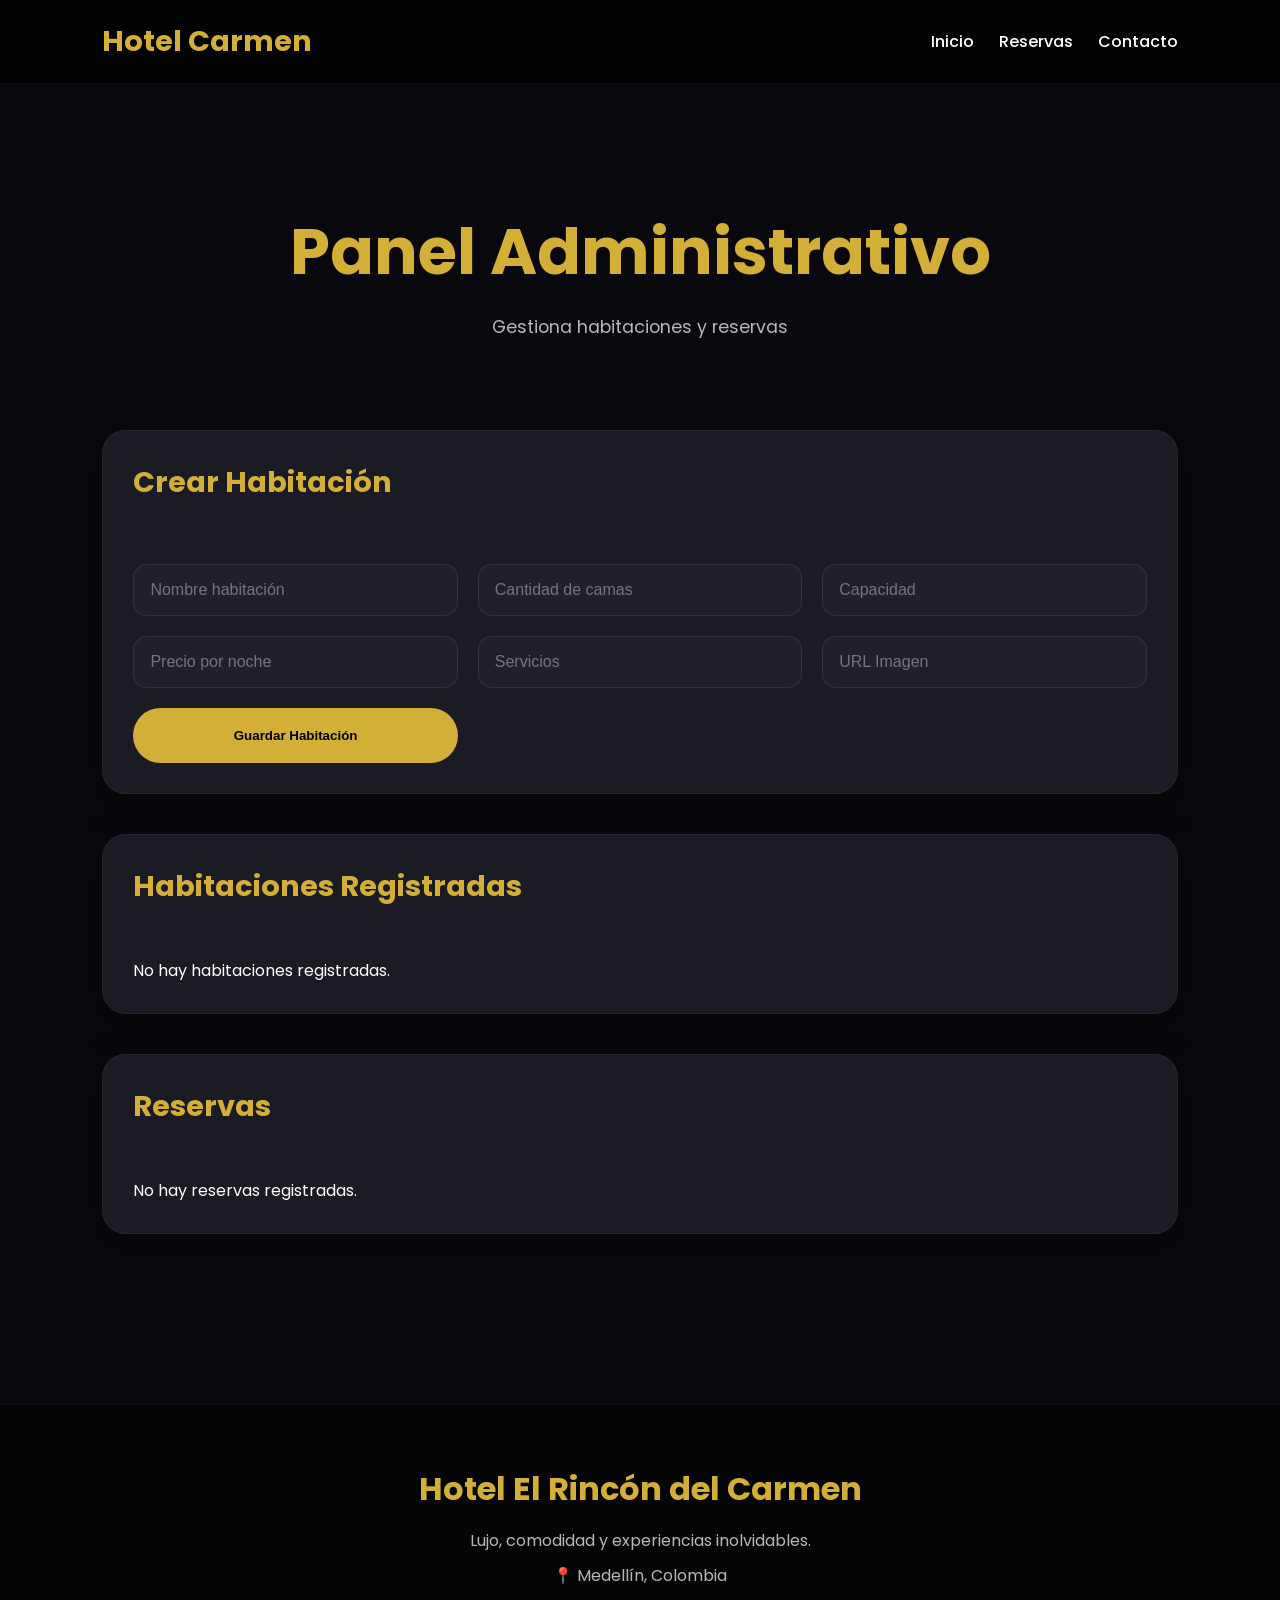
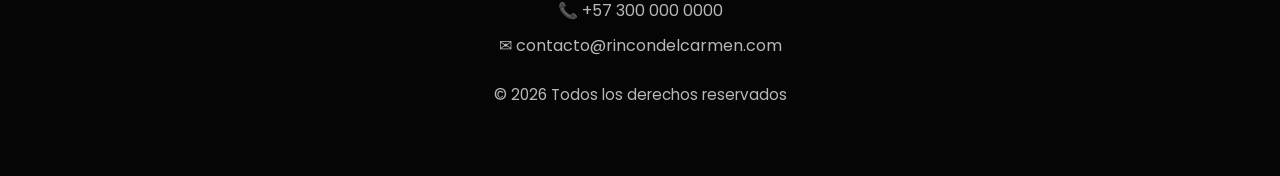
==== admin.html @ 0ad1e623 "Arreglos de errores" ====
<!DOCTYPE html>
<html lang="es">

<head>
  <meta charset="UTF-8">
  <meta name="viewport" content="width=device-width, initial-scale=1.0">
  <title>Admin | Hotel El Rincón del Carmen</title>

  <link rel="stylesheet" href="assets/css/global.css">
</head>

<body>

  <!-- NAVBAR -->
  <nav class="navbar">
    <a href="index.html" class="logo">Hotel Carmen</a>

    <div class="nav-links">
      <a href="index.html">Inicio</a>
      <a href="reservas.html">Reservas</a>
      <a href="contacto.html">Contacto</a>
    </div>
  </nav>

  <!-- ADMIN -->
  <section class="admin-dashboard">

    <div class="admin-header">
      <h1>Panel Administrativo</h1>
      <p>Gestiona habitaciones y reservas</p>
    </div>

    <!-- CREAR HABITACIÓN -->
    <div class="admin-card">
      <h2>Crear Habitación</h2>

      <form id="roomForm">

        <input type="text" id="name" placeholder="Nombre habitación" required>
        <input type="number" id="beds" placeholder="Cantidad de camas" required>
        <input type="number" id="capacity" placeholder="Capacidad" required>
        <input type="number" id="price" placeholder="Precio por noche" required>
        <input type="text" id="services" placeholder="Servicios" required>
        <input type="url" id="image" placeholder="URL Imagen" required>

        <button type="submit">Guardar Habitación</button>

      </form>
    </div>

    <!-- HABITACIONES -->
    <div class="admin-card">
      <h2>Habitaciones Registradas</h2>
      <div class="admin-room-list" id="roomList"></div>
    </div>

    <!-- RESERVAS -->
    <div class="admin-card">
      <h2>Reservas</h2>
      <div class="reservation-list" id="reservationList"></div>
    </div>

  </section>

  <app-footer></app-footer>

  <script>
    const roomForm = document.getElementById("roomForm");
    const roomList = document.getElementById("roomList");
    const reservationList = document.getElementById("reservationList");

    let rooms = JSON.parse(localStorage.getItem("rooms")) || [];
    let reservations = JSON.parse(localStorage.getItem("reservations")) || [];

    renderRooms();
    renderReservations();

    roomForm.addEventListener("submit", (e) => {
      e.preventDefault();

      const room = {
        id: Date.now(),
        name: document.getElementById("name").value.trim(),
        beds: Number(document.getElementById("beds").value),
        capacity: Number(document.getElementById("capacity").value),
        price: Number(document.getElementById("price").value),
        services: document.getElementById("services").value.trim(),
        image: document.getElementById("image").value.trim()
      };

      rooms.push(room);
      localStorage.setItem("rooms", JSON.stringify(rooms));

      renderRooms();
      roomForm.reset();
    });

    function renderRooms() {
      if (rooms.length === 0) {
        roomList.innerHTML = "<p>No hay habitaciones registradas.</p>";
        return;
      }

      roomList.innerHTML = rooms.map(room => `
        <div class="admin-room-card">
          <img src="${room.image}" alt="${room.name}">

          <div class="admin-room-info">
            <h3>${room.name}</h3>
            <p>Camas: ${room.beds}</p>
            <p>Personas: ${room.capacity}</p>
            <p>Precio: $${room.price}</p>
            <p>${room.services}</p>

            <div class="admin-buttons">
              <button class="delete-btn" onclick="deleteRoom(${room.id})">
                Eliminar
              </button>
            </div>
          </div>
        </div>
      `).join("");
    }

    function deleteRoom(id) {
      const confirmDelete = confirm("¿Seguro que quieres eliminar esta habitación?");
      if (!confirmDelete) return;

      rooms = rooms.filter(room => room.id !== id);
      localStorage.setItem("rooms", JSON.stringify(rooms));
      renderRooms();
    }

    function renderReservations() {
      if (reservations.length === 0) {
        reservationList.innerHTML = "<p>No hay reservas registradas.</p>";
        return;
      }

      reservationList.innerHTML = reservations.map(reservation => `
        <div class="reservation-card">
          <div class="admin-room-info">
            <h3>Reserva</h3>
            <p>Habitación: ${reservation.roomName}</p>
            <p>Cliente: ${reservation.user}</p>
            <p>Fecha: ${reservation.date}</p>
          </div>
        </div>
      `).join("");
    }
  </script>
  
  <script
    type="module"
    src="assets/components/navbar.js"
  ></script>
    <script
        type="module"
        src="assets/components/footer.js"
    ></script>
</body>

</html>
---- assets/css/global.css ----
@import url('https://fonts.googleapis.com/css2?family=Poppins:wght@300;400;500;600;700;800&display=swap');

*{
  margin:0;
  padding:0;
  box-sizing:border-box;
}

:root{

  --gold:#d4af37;
  --gold-light:#f4d675;

  --dark:#09090d;
  --dark-light:#14141c;
  --dark-card:#1b1b24;

  --white:#ffffff;
  --gray:#b8b8b8;

  --shadow:
  0 10px 30px rgba(0,0,0,.35);

  --transition:.3s ease;
}

html{
  scroll-behavior:smooth;
}

body{

  font-family:'Poppins',sans-serif;

  background:var(--dark);

  color:var(--white);

  overflow-x:hidden;
}

/* =========================
   SCROLLBAR
========================= */

::-webkit-scrollbar{
  width:10px;
}

::-webkit-scrollbar-track{
  background:#111;
}

::-webkit-scrollbar-thumb{
  background:var(--gold);
  border-radius:20px;
}

/* =========================
   GLOBAL
========================= */

img{
  width:100%;
  display:block;
}

a{
  text-decoration:none;
}

button{
  border:none;
  outline:none;
  cursor:pointer;
}

.section{
  padding:90px 8%;
}

.section-title{

  text-align:center;

  margin-bottom:60px;
}

.section-title h2{

  font-size:3rem;

  color:var(--gold);

  margin-bottom:15px;
}

.section-title p{

  color:var(--gray);

  max-width:700px;

  margin:auto;

  line-height:1.7;
}

/* =========================
   NAVBAR
========================= */

.navbar{

  position:sticky;

  top:0;

  z-index:1000;

  display:flex;

  justify-content:space-between;

  align-items:center;

  padding:20px 8%;

  background:
  rgba(0,0,0,.75);

  backdrop-filter:blur(14px);

  border-bottom:
  1px solid rgba(255,255,255,.06);
}

.logo{

  color:var(--gold);

  font-size:1.8rem;

  font-weight:700;
}

.nav-links{

  display:flex;

  align-items:center;

  gap:25px;
}

.nav-links a{

  color:var(--white);

  font-weight:500;

  transition:var(--transition);
}

.nav-links a:hover{

  color:var(--gold);
}

/* =========================
   HERO
========================= */

.hero{

  min-height:100vh;

  display:flex;

  justify-content:center;

  align-items:center;

  text-align:center;

  padding:20px;

  background:
  linear-gradient(
    rgba(0,0,0,.65),
    rgba(0,0,0,.82)
  ),

  url('https://images.unsplash.com/photo-1566073771259-6a8506099945?q=80&w=2070&auto=format&fit=crop')
  center/cover no-repeat;
}

.overlay{

  max-width:850px;

  margin:auto;

  display:flex;

  flex-direction:column;

  justify-content:center;

  align-items:center;
}

.overlay h1{

  font-size:5rem;

  color:var(--gold);

  margin-bottom:25px;

  line-height:1.1;
}

.overlay p{

  color:var(--gray);

  font-size:1.2rem;

  margin-bottom:35px;

  line-height:1.8;
}

/* =========================
   BUTTONS
========================= */

.btn,
button{

  background:var(--gold);

  color:black;

  padding:15px 32px;

  border-radius:40px;

  font-weight:700;

  transition:var(--transition);
}

.btn{

  display:inline-block;
}

.btn:hover,
button:hover{

  transform:translateY(-4px);

  box-shadow:
  0 12px 25px rgba(212,175,55,.35);
}

/* =========================
   GRID
========================= */

.grid{

  display:grid;

  grid-template-columns:
  repeat(auto-fit,minmax(320px,1fr));

  gap:35px;
}

/* =========================
   CARDS
========================= */

.card,
.room-card,
.admin-card{

  background:var(--dark-card);

  border-radius:24px;

  overflow:hidden;

  border:
  1px solid rgba(255,255,255,.05);

  box-shadow:var(--shadow);

  transition:var(--transition);

  display:flex;

  flex-direction:column;
}

.card:hover,
.room-card:hover,
.admin-card:hover{

  transform:translateY(-8px);

  border-color:var(--gold);
}

/* =========================
   ROOM IMAGE
========================= */

.room-image{

  width:100%;

  height:260px;

  overflow:hidden;

  background:#111;
}

.room-image img{

  width:100%;

  height:100%;

  object-fit:cover;

  transition:.5s;
}

.card:hover .room-image img{

  transform:scale(1.08);
}

/* =========================
   CARD CONTENT
========================= */

.card-content{

  padding:28px;

  display:flex;

  flex-direction:column;

  flex:1;
}

.card-content h3{

  color:var(--gold);

  font-size:1.9rem;

  margin-bottom:18px;
}

.card-content p{

  color:var(--gray);

  line-height:1.7;

  margin-bottom:12px;
}

.card-content h4{

  margin-top:auto;

  margin-bottom:20px;

  font-size:1.8rem;

  color:white;
}

.card-content button{

  width:100%;
}

/* =========================
   SERVICES
========================= */

.services{

  background:var(--dark-light);
}

.service-card{

  text-align:center;
}

.service-card .card-content{

  align-items:center;
}

.service-card h3{

  margin-bottom:15px;
}

/* =========================
   FORMS
========================= */

form{

  display:grid;

  grid-template-columns:
  repeat(auto-fit,minmax(220px,1fr));

  gap:20px;

  margin-top:35px;
}

input,
select{

  width:100%;

  padding:16px;

  border-radius:14px;

  border:
  1px solid rgba(255,255,255,.08);

  background:#20202b;

  color:white;

  font-size:1rem;
}

input:focus,
select:focus{

  outline:none;

  border-color:var(--gold);
}

/* =========================
   RESERVAS
========================= */

#availableRooms{

  display:grid;

  grid-template-columns:
  repeat(auto-fit,minmax(340px,1fr));

  gap:35px;

  margin-top:50px;
}

/* =========================
   AUTH
========================= */

.auth{

  min-height:100vh;

  display:flex;

  justify-content:center;

  align-items:center;

  padding:20px;

  background:
  linear-gradient(
    rgba(0,0,0,.75),
    rgba(0,0,0,.85)
  ),

  url('https://images.unsplash.com/photo-1582719508461-905c673771fd?q=80&w=1974&auto=format&fit=crop')
  center/cover no-repeat;
}

.auth-container{

  width:100%;

  max-width:500px;

  background:
  rgba(20,20,28,.95);

  padding:45px;

  border-radius:25px;

  backdrop-filter:blur(15px);

  border:
  1px solid rgba(255,255,255,.06);

  box-shadow:
  0 15px 40px rgba(0,0,0,.45);
}

.auth-container h1{

  text-align:center;

  color:var(--gold);

  margin-bottom:30px;

  font-size:2.4rem;
}

.auth form{

  display:flex;

  flex-direction:column;

  gap:18px;
}

.auth button{

  width:100%;
}

.auth-link{

  text-align:center;

  margin-top:20px;
}

.auth-link a{

  color:var(--gold);

  font-weight:600;
}

/* =========================
   CONTACT
========================= */

.contact-box{

  background:var(--dark-card);

  padding:40px;

  border-radius:24px;

  box-shadow:var(--shadow);

  margin-top:40px;
}

.contact-box p{

  color:var(--gray);

  margin-bottom:18px;

  line-height:1.7;
}

/* =========================
   ADMIN PREMIUM
========================= */

.admin-dashboard{

  padding:120px 8% 80px;

  min-height:100vh;
}

.admin-header{

  text-align:center;

  margin-bottom:50px;
}

.admin-header h1{

  font-size:4rem;

  color:var(--gold);

  margin-bottom:15px;
}

.admin-header p{

  color:var(--gray);

  font-size:1.1rem;
}

.admin-card{

  padding:30px;
}

.admin-card h2{

  color:var(--gold);

  margin-bottom:25px;

  font-size:1.8rem;
}

.admin-room-list,
.reservation-list{

  display:grid;

  grid-template-columns:
  repeat(auto-fit,minmax(300px,1fr));

  gap:25px;

  margin-top:25px;
}

.admin-room-card,
.reservation-card{

  background:var(--dark-light);

  border-radius:22px;

  overflow:hidden;

  border:
  1px solid rgba(255,255,255,.05);

  transition:var(--transition);

  box-shadow:var(--shadow);
}

.admin-room-card:hover,
.reservation-card:hover{

  transform:translateY(-6px);

  border-color:var(--gold);
}

.admin-room-card img{

  width:100%;

  height:220px;

  object-fit:cover;
}

.admin-room-info{

  padding:22px;
}

.admin-room-info h3{

  color:var(--gold);

  margin-bottom:12px;

  font-size:1.6rem;
}

.admin-room-info p,
.reservation-card p{

  color:var(--gray);

  margin-bottom:10px;

  line-height:1.6;
}

.admin-buttons{

  display:flex;

  gap:15px;

  margin-top:20px;
}

.delete-btn{

  background:#ff4d6d;

  color:white;
}

.empty{

  color:var(--gray);

  text-align:center;

  margin-top:15px;
}

/* =========================
   FOOTER
========================= */

.footer{

  background:#050505;

  padding:60px 8%;

  margin-top:90px;

  border-top:
  1px solid rgba(255,255,255,.05);
}

.footer-content{

  text-align:center;
}

.footer-content h3{

  color:var(--gold);

  margin-bottom:15px;

  font-size:2rem;
}

.footer-content p{

  color:var(--gray);

  margin-bottom:10px;
}

.footer-copy{

  margin-top:25px;

  font-size:.95rem;
}

/* =========================
   RESPONSIVE
========================= */

@media(max-width:992px){

  .overlay h1{

    font-size:3.5rem;
  }
}

@media(max-width:768px){

  .navbar{

    flex-direction:column;

    gap:20px;
  }

  .nav-links{

    flex-wrap:wrap;

    justify-content:center;
  }

  .overlay h1{

    font-size:2.8rem;
  }

  .overlay p{

    font-size:1rem;
  }

  .section{

    padding:70px 6%;
  }

  form{

    grid-template-columns:1fr;
  }

  #availableRooms{

    grid-template-columns:1fr;
  }

  .admin-header h1{

    font-size:2.7rem;
  }

  .admin-dashboard{

    padding:100px 6% 60px;
  }
}

@media(max-width:480px){

  .overlay h1{

    font-size:2.2rem;
  }

  .section-title h2{

    font-size:2.1rem;
  }

  .card-content{

    padding:22px;
  }

  .room-image{

    height:220px;
  }
}
/* =========================
   FIX ADMIN LAYOUT
========================= */

.admin-dashboard{

  width:100%;

  display:flex;

  flex-direction:column;

  gap:40px;
}

.admin-card{

  width:100%;
}

.admin-card form{

  display:grid;

  grid-template-columns:
  repeat(auto-fit,minmax(250px,1fr));

  gap:20px;
}

.admin-card button{

  height:55px;
}

.admin-room-list,
.reservation-list{

  width:100%;

  display:grid;

  grid-template-columns:
  repeat(auto-fit,minmax(320px,1fr));

  gap:30px;
}

.admin-room-card{

  display:flex;

  flex-direction:column;

  overflow:hidden;
}

.admin-room-card img{

  width:100%;

  height:240px;

  object-fit:cover;

  background:#111;
}

.admin-room-info{

  display:flex;

  flex-direction:column;

  gap:10px;
}

.admin-room-info h3{

  font-size:1.7rem;
}

.admin-room-info p{

  margin:0;
}

.admin-buttons{

  margin-top:20px;
}

.delete-btn{

  width:100%;
}

@media(max-width:768px){

  .admin-card form{

    grid-template-columns:1fr;
  }

  .admin-room-list,
  .reservation-list{

    grid-template-columns:1fr;
  }
}
/* =========================
   CONTACT PREMIUM
========================= */

.contact-hero{

  min-height:60vh;

  display:flex;

  justify-content:center;

  align-items:center;

  text-align:center;

  padding:20px;

  background:
  linear-gradient(
    rgba(0,0,0,.65),
    rgba(0,0,0,.75)
  ),

  url('https://images.unsplash.com/photo-1566073771259-6a8506099945?q=80&w=2070&auto=format&fit=crop')
  center/cover no-repeat;
}

.contact-overlay h1{

  font-size:4.5rem;

  color:var(--gold);

  margin-bottom:20px;
}

.contact-overlay p{

  color:var(--gray);

  font-size:1.2rem;
}

.contact-grid{

  display:grid;

  grid-template-columns:
  repeat(auto-fit,minmax(350px,1fr));

  gap:35px;

  margin-top:50px;
}

.contact-box{

  background:var(--dark-card);

  padding:40px;

  border-radius:24px;

  border:
  1px solid rgba(255,255,255,.05);

  box-shadow:var(--shadow);
}

.contact-box h3{

  color:var(--gold);

  margin-bottom:15px;

  margin-top:20px;
}

.contact-box p{

  color:var(--gray);

  line-height:1.8;
}

.contact-form{

  display:flex;

  flex-direction:column;

  gap:18px;

  margin-top:25px;
}

.contact-form textarea{

  min-height:150px;

  resize:none;

  padding:16px;

  border-radius:14px;

  border:
  1px solid rgba(255,255,255,.08);

  background:#20202b;

  color:white;

  font-size:1rem;
}

.contact-form textarea:focus{

  outline:none;

  border-color:var(--gold);
}

.map-container{

  width:100%;

  height:450px;

  border-radius:25px;

  overflow:hidden;

  box-shadow:var(--shadow);
}

.map-container iframe{

  width:100%;

  height:100%;

  border:none;
}

@media(max-width:768px){

  .contact-overlay h1{

    font-size:2.8rem;
  }

  .contact-grid{

    grid-template-columns:1fr;
  }
}
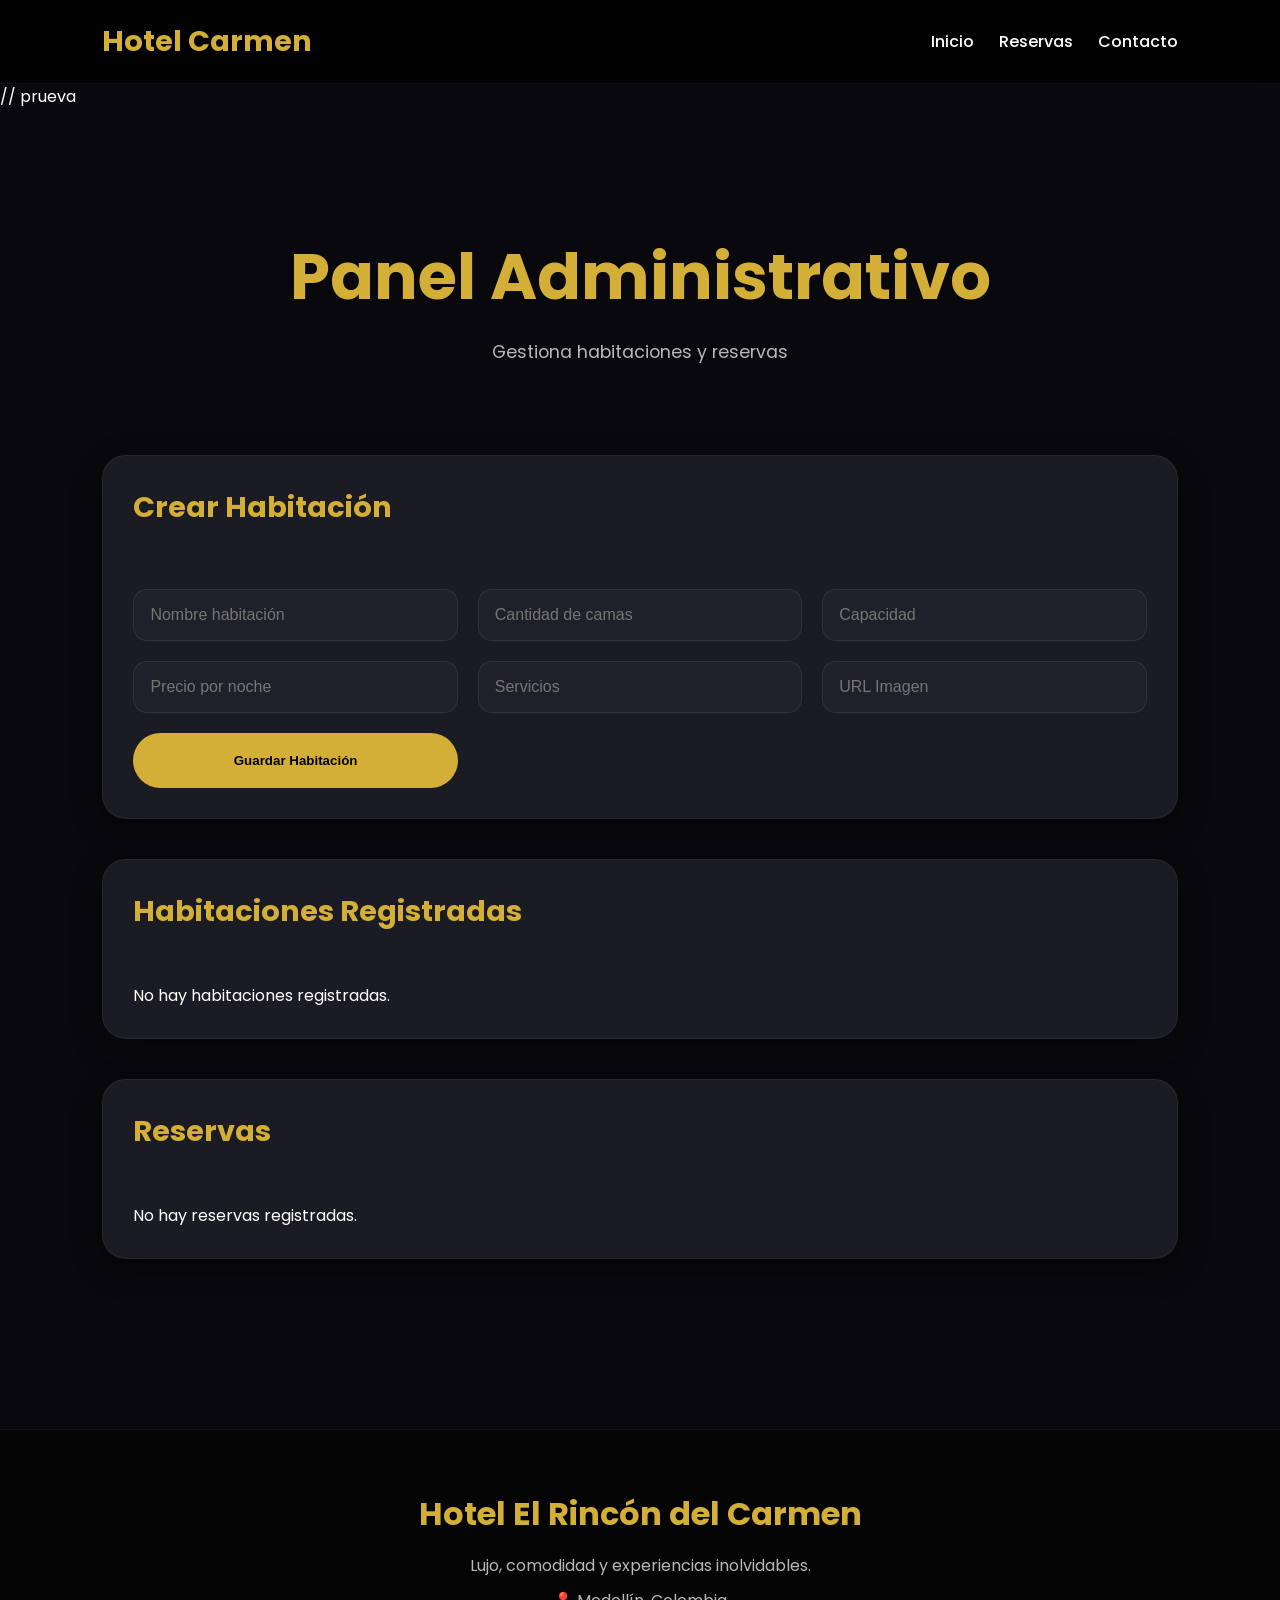
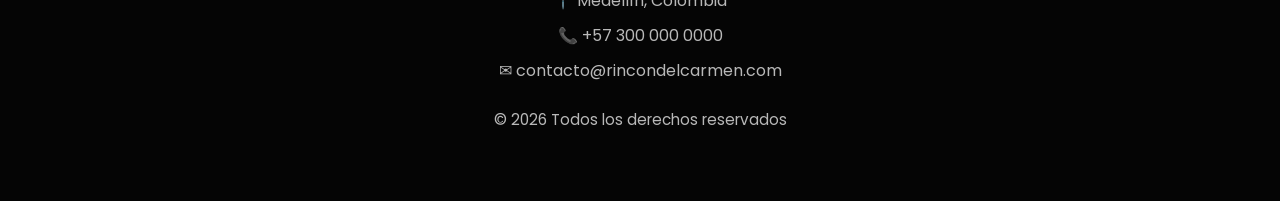
==== commit d4ab5616: "prueva" ====
--- a/admin.html
+++ b/admin.html
@@ -21,6 +21,7 @@
       <a href="contacto.html">Contacto</a>
     </div>
   </nav>
+  // prueva
 
   <!-- ADMIN -->
   <section class="admin-dashboard">
--- a/assets/css/global.css
+++ b/assets/css/global.css
@@ -9,7 +9,7 @@
 :root{
 
   --gold:#d4af37;
-  --gold-light:#f4d675;
+  --gold-light:#f8d76b;
 
   --dark:#09090d;
   --dark-light:#14141c;
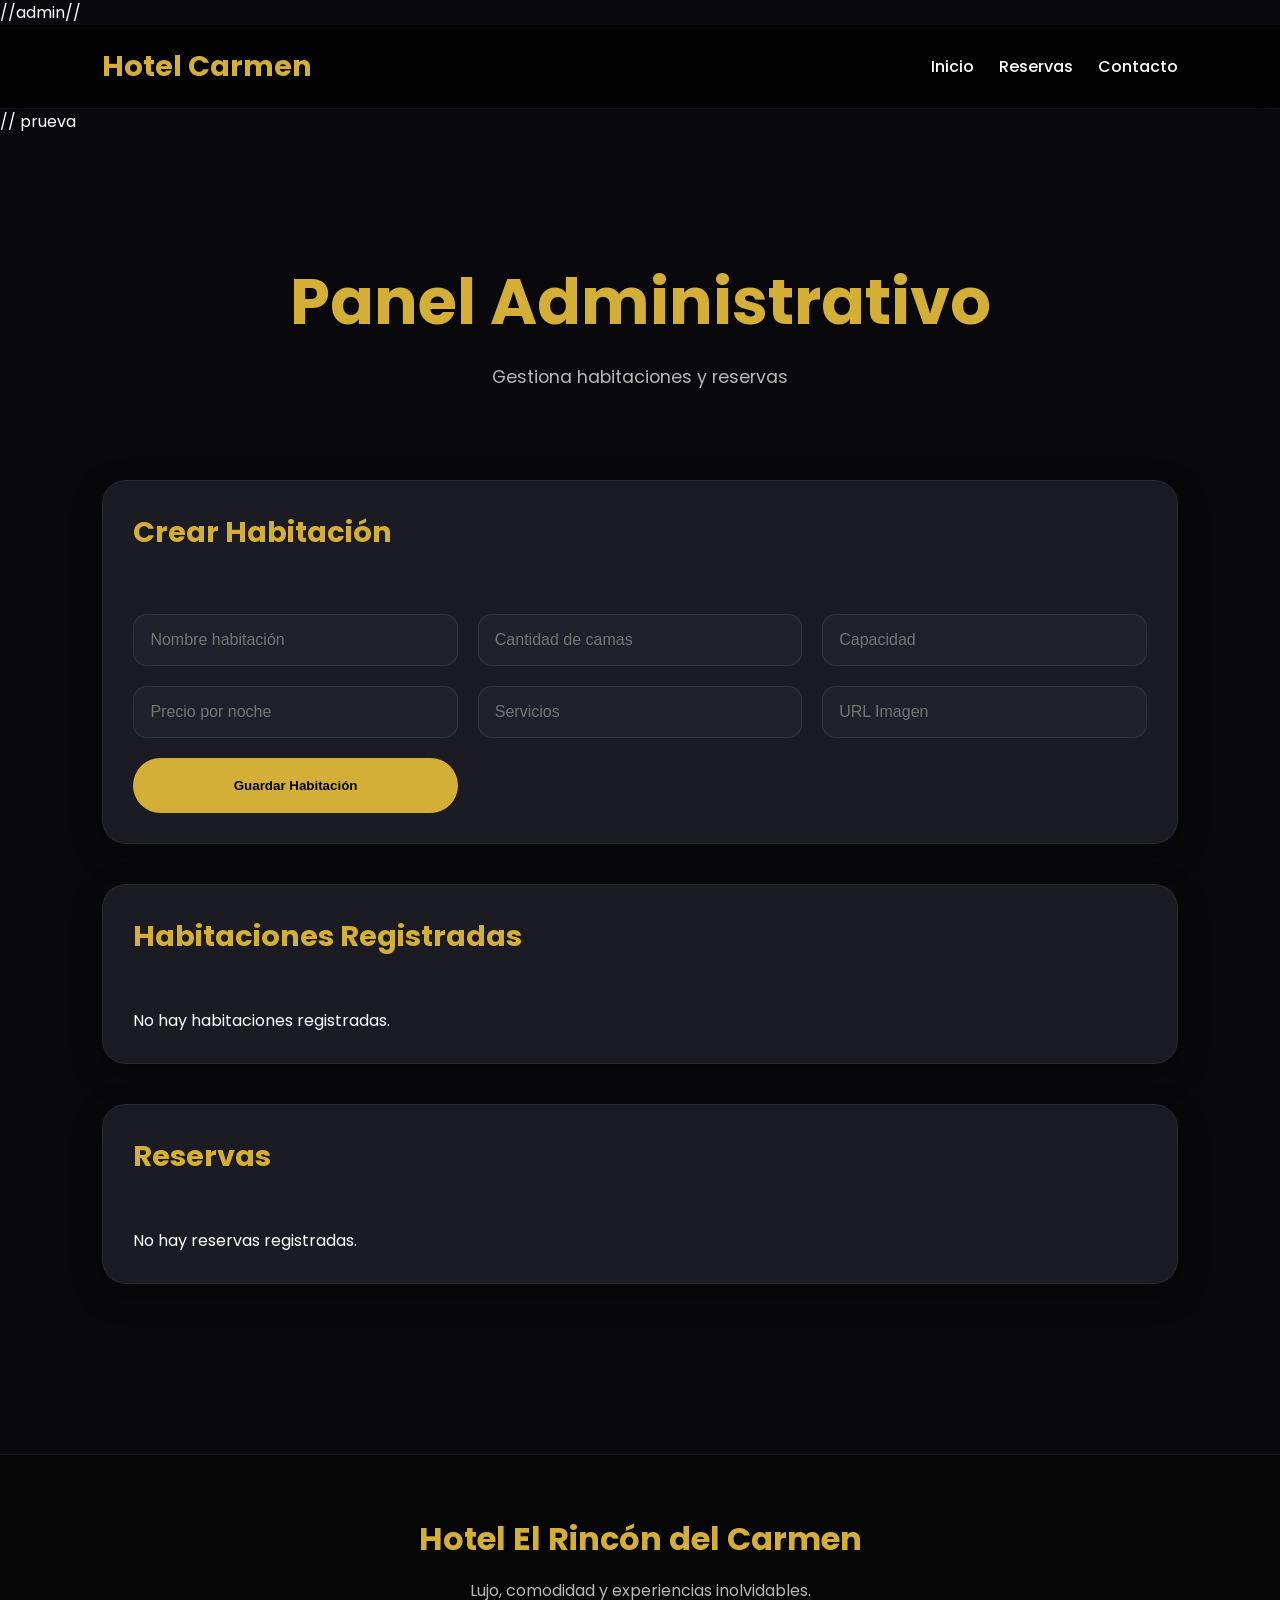
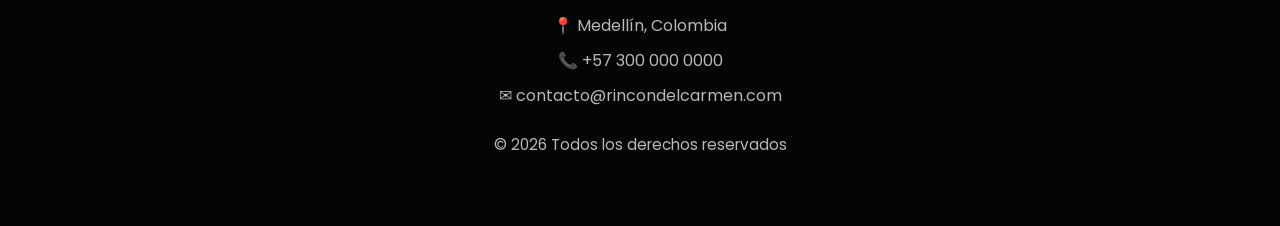
==== commit 40d57669: "commit de prueba" ====
--- a/admin.html
+++ b/admin.html
@@ -1,3 +1,4 @@
+//admin//
 <!DOCTYPE html>
 <html lang="es">
 
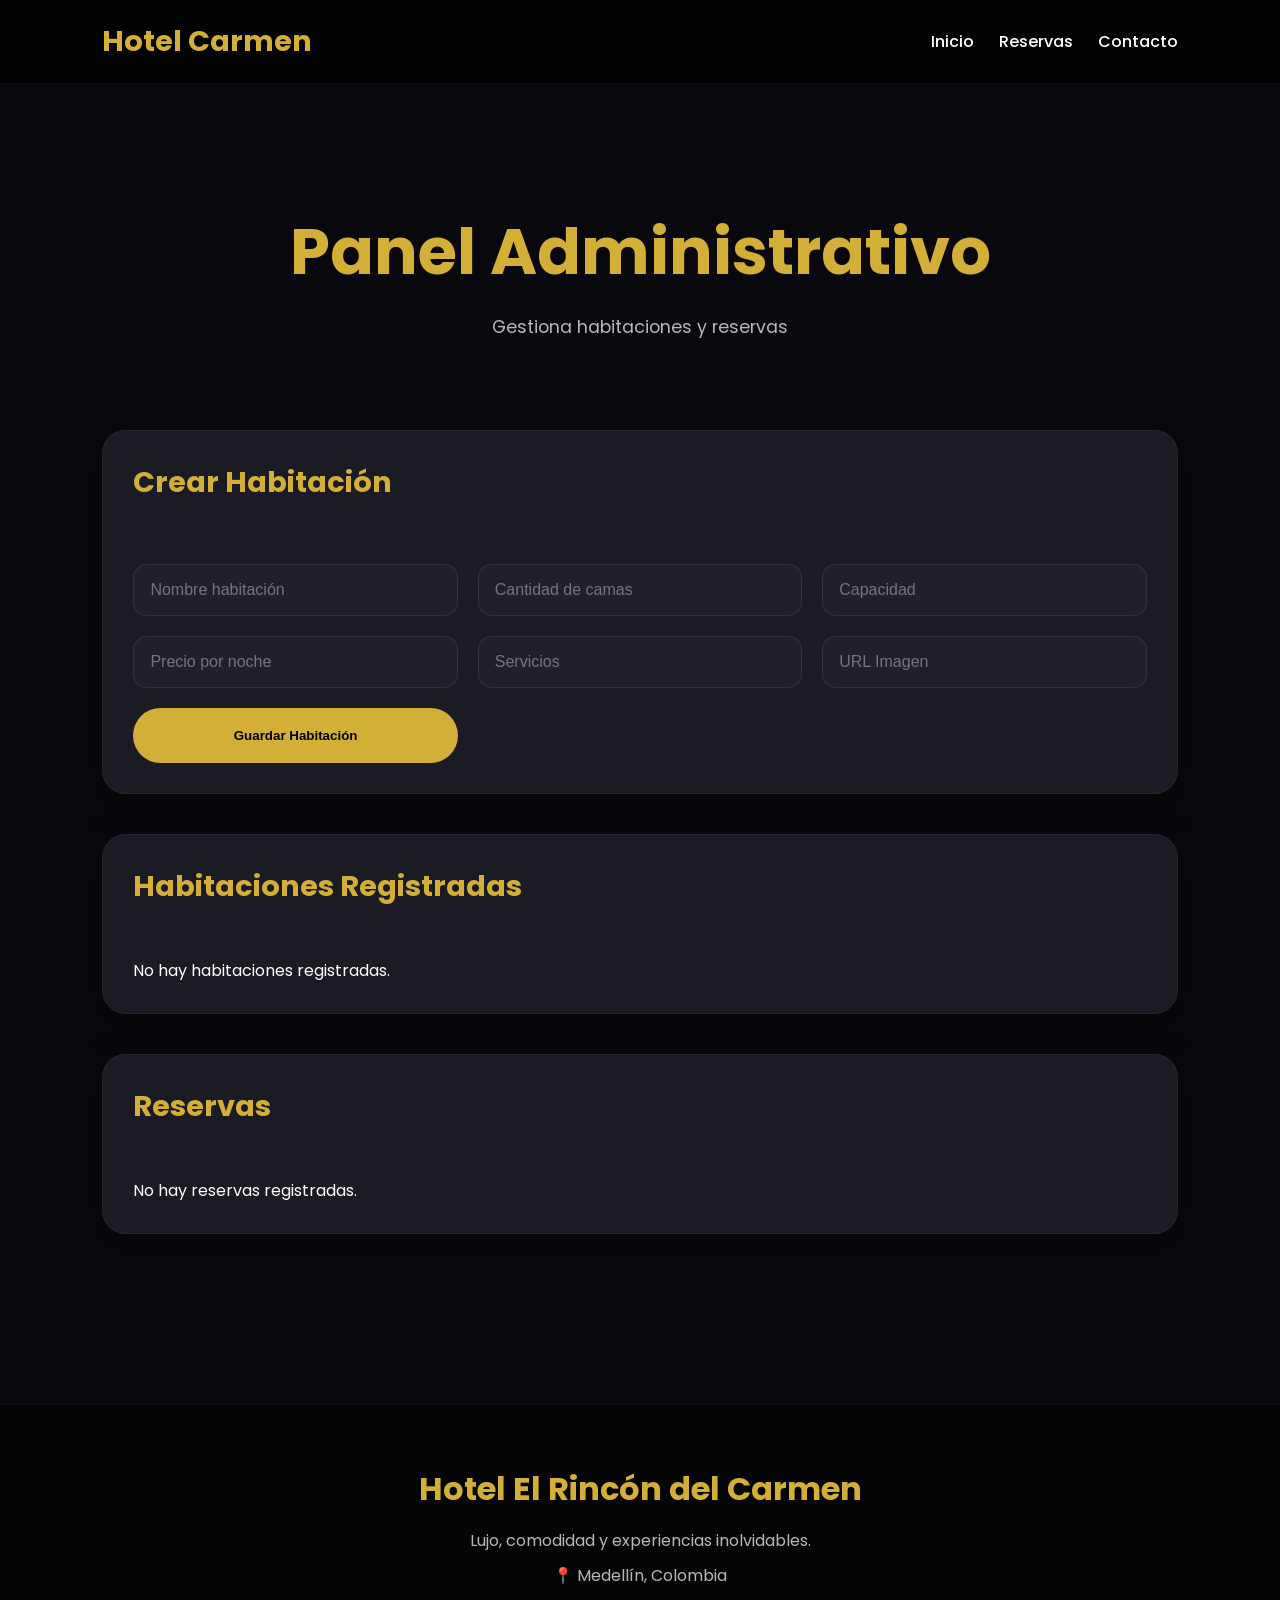
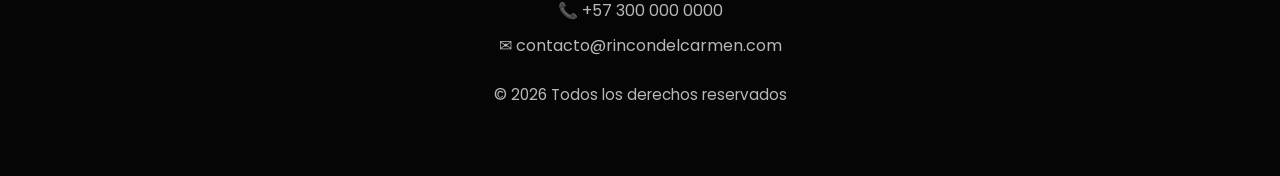
==== commit 8129e5e9: "entrega del examen" ====
--- a/admin.html
+++ b/admin.html
@@ -1,4 +1,3 @@
-//admin//
 <!DOCTYPE html>
 <html lang="es">
 
@@ -22,7 +21,7 @@
       <a href="contacto.html">Contacto</a>
     </div>
   </nav>
-  // prueva
+
 
   <!-- ADMIN -->
   <section class="admin-dashboard">
